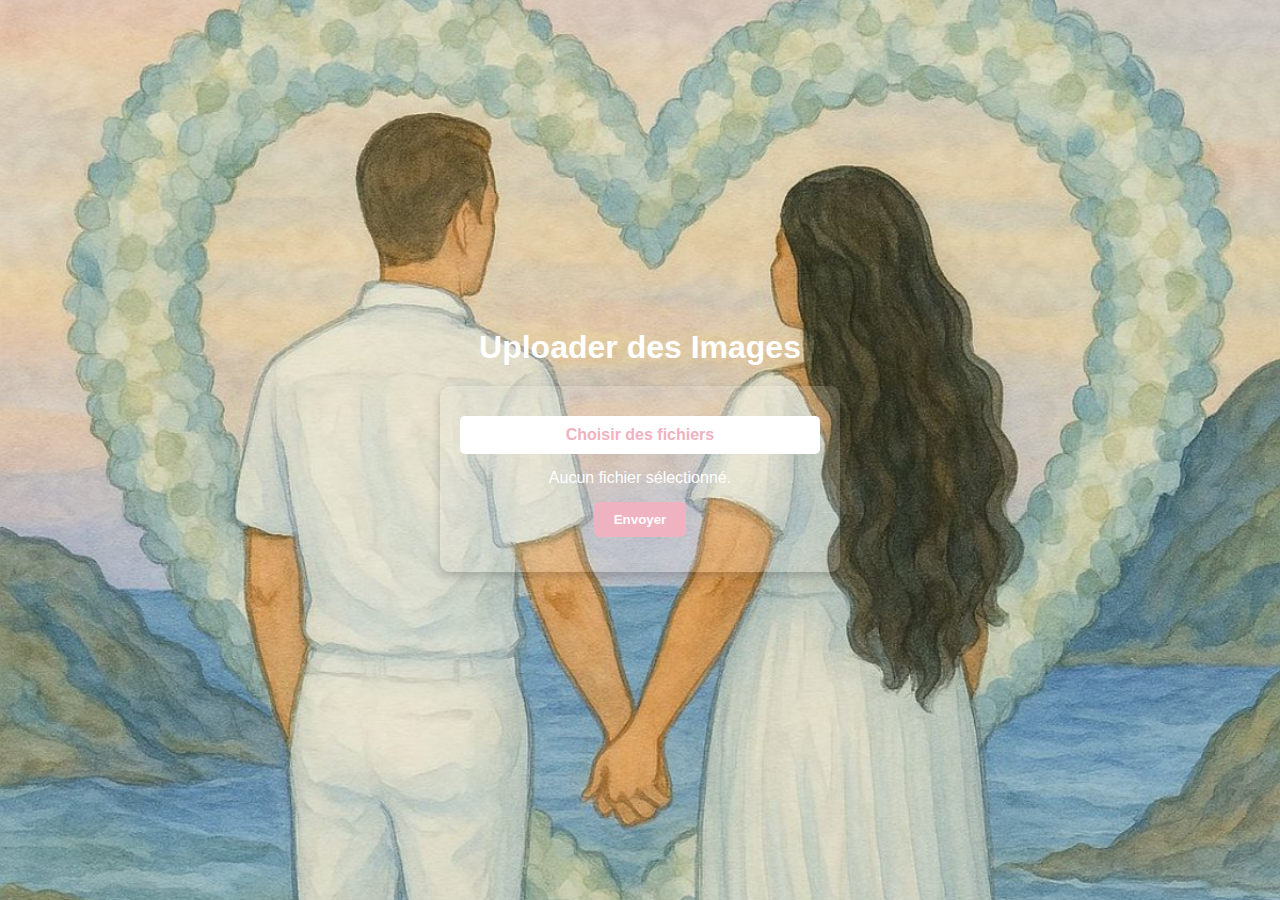
==== album.html @ d1a6a1dc "add recap" ====
<!DOCTYPE html>
<html lang="fr">
<head>
  <meta charset="UTF-8">
  <meta name="viewport" content="width=device-width, initial-scale=1.0">
  <title>Upload d'Images</title>
  <style>
    * {
      margin: 0;
      padding: 0;
      box-sizing: border-box;
    }

    body {
      font-family: Arial, sans-serif;
      color: white;
      display: flex;
      flex-direction: column;
      justify-content: center;
      align-items: center;
      height: 100vh;
      background: url('/img/previewES.jpg') no-repeat center center fixed;
      background-size: cover;
      text-align: center;
    }

    .container {
      background: rgba(255, 250, 244, 0.16); /* Fond semi-transparent pour mieux voir le texte */
      padding: 20px;
      border-radius: 10px;
      width: 80%;
      max-width: 400px;
      box-shadow: 0px 4px 10px rgba(0, 0, 0, 0.2);
    }

    h1 {
      font-size: 2rem;
      margin-bottom: 20px;
    }

    input[type="file"] {
      display: none;
    }

    .upload-label {
      display: block;
      background: white;
      color: #efb2c1;
      padding: 10px 20px;
      border-radius: 5px;
      cursor: pointer;
      font-weight: bold;
      margin-top: 10px;
      text-align: center;
    }

    .status {
      margin-top: 15px;
      font-size: 1rem;
    }

    .btn {
      margin-top: 15px;
      background: #efb2c1;
      color: white;
      padding: 10px 20px;
      border: none;
      border-radius: 5px;
      cursor: pointer;
      font-weight: bold;
    }

    .btn:hover {
      background: #e39fb0;
    }

    @media (max-width: 600px) {
      body {
        font-size: 14px; /* Ajuste la taille de la police sur les petits écrans */
      }

      .container {
        width: 90%;
        padding: 15px;
      }

      .upload-label {
        font-size: 0.9rem;
      }

      .btn {
        font-size: 0.9rem;
      }
    }
  </style>
</head>
<body>
<h1>Uploader des Images</h1>
<div class="container">
  <label for="fileInput" class="upload-label">Choisir des fichiers</label>
  <input type="file" id="fileInput" multiple>
  <p class="status" id="fileCount">Aucun fichier sélectionné.</p>
  <button class="btn" onclick="uploadFiles()">Envoyer</button>
  <p class="status" id="status"></p>
</div>

<script>
  const fileInput = document.getElementById('fileInput');
  const fileCount = document.getElementById('fileCount');
  const status = document.getElementById('status');

  fileInput.addEventListener('change', () => {
    const count = fileInput.files.length;
    fileCount.innerText = count > 0 ? `${count} fichier(s) sélectionné(s).` : "Aucun fichier sélectionné.";
  });

  async function uploadFiles() {
    if (!fileInput.files.length) {
      status.innerText = "❌ Veuillez sélectionner des fichiers.";
      return;
    }

    status.innerText = "⏳ Envoi en cours...";
    let erreurs = 0;

    for (let file of fileInput.files) {
      const success = await uploadFile(file);
      if (!success) erreurs++;
    }

    if (erreurs > 0) {
      status.innerText = `⚠️ ${erreurs} fichier(s) n'ont pas été envoyés.`;
    } else {
      status.innerText = "✅ Tous les fichiers ont été envoyés !";
    }
  }

  async function uploadFile(file) {
    return new Promise((resolve) => {
      const reader = new FileReader();
      reader.readAsDataURL(file);
      reader.onloadend = async function () {
        const base64 = reader.result.split(",")[1];

        const formData = new URLSearchParams();
        formData.append("file", base64);
        formData.append("fileName", file.name);
        formData.append("mimeType", file.type);

        try {
          const response = await fetch("https://script.google.com/macros/s/AKfycbyN4EZq67WECx6qBJSUHUk0v5suBPVAH7eHgrnJatzqQQK18UV0Hys5fkDuJ5WOJCY/exec", {
            method: "POST",
            body: formData,
            headers: { "Content-Type": "application/x-www-form-urlencoded" }
          });

          const result = await response.text();
          console.log("Réponse serveur:", result);

          if (!result.includes("Fichier uploadé avec succès")) {
            console.error("Erreur d'upload :", result);
            resolve(false);
          } else {
            resolve(true);
          }
        } catch (error) {
          console.error("Erreur de connexion :", error);
          resolve(false);
        }
      };
    });
  }
</script>
</body>
</html>
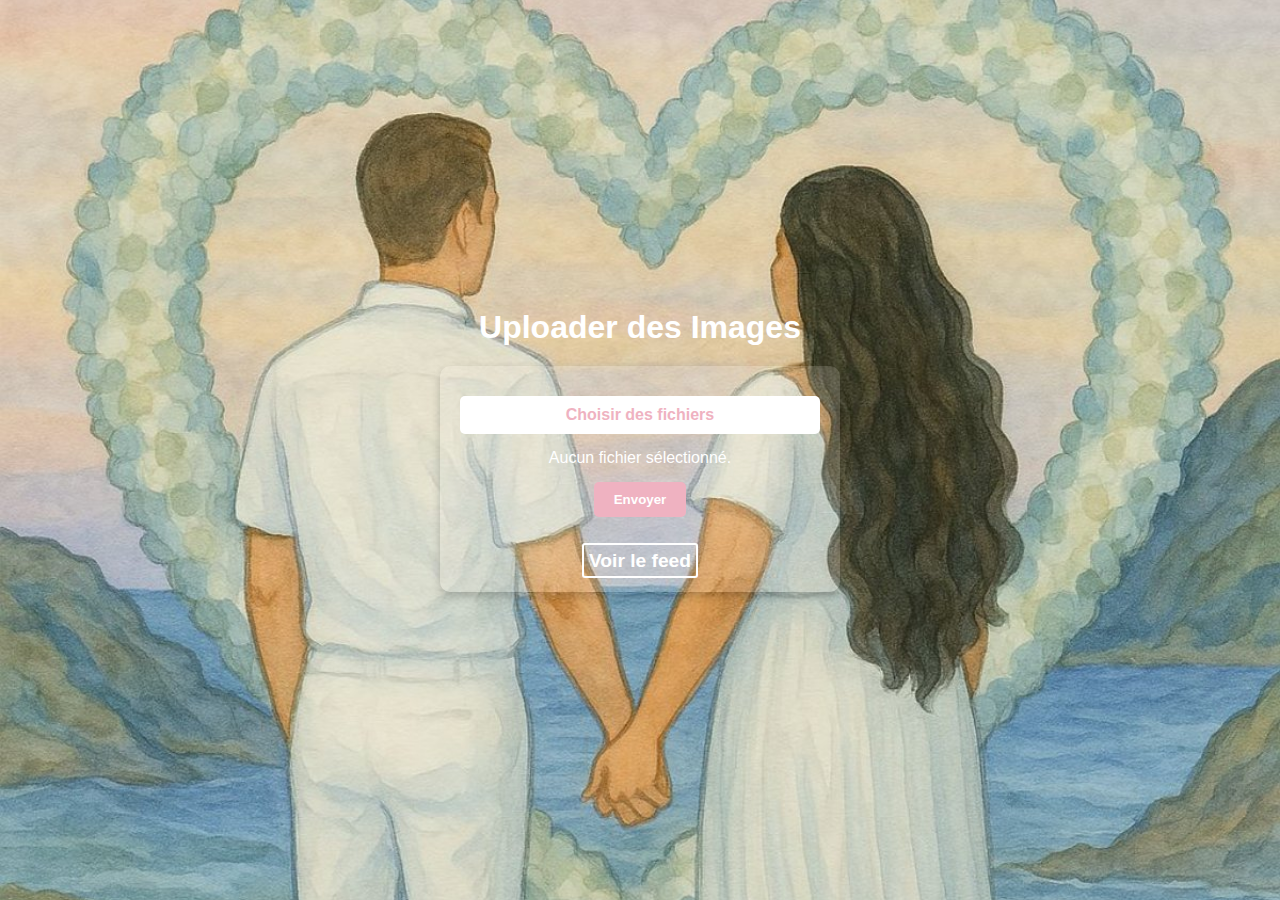
==== commit 7e160d01: "add recap" ====
--- a/album.html
+++ b/album.html
@@ -92,16 +92,29 @@
         font-size: 0.9rem;
       }
     }
+
+    a{
+      padding: 5px;
+      border-radius: 3px;
+      color: white;
+      text-decoration: none;
+      font-size: 1.2rem;
+      font-weight: bold;
+      border: 2px solid #ffffff;
+
+    }
   </style>
 </head>
 <body>
 <h1>Uploader des Images</h1>
 <div class="container">
   <label for="fileInput" class="upload-label">Choisir des fichiers</label>
-  <input type="file" id="fileInput" multiple>
+  <input type="file" id="fileInput" multiple accept="image/*">
   <p class="status" id="fileCount">Aucun fichier sélectionné.</p>
   <button class="btn" onclick="uploadFiles()">Envoyer</button>
   <p class="status" id="status"></p>
+  <br>
+  <a  href="/feed.html">Voir le feed</a>
 </div>
 
 <script>
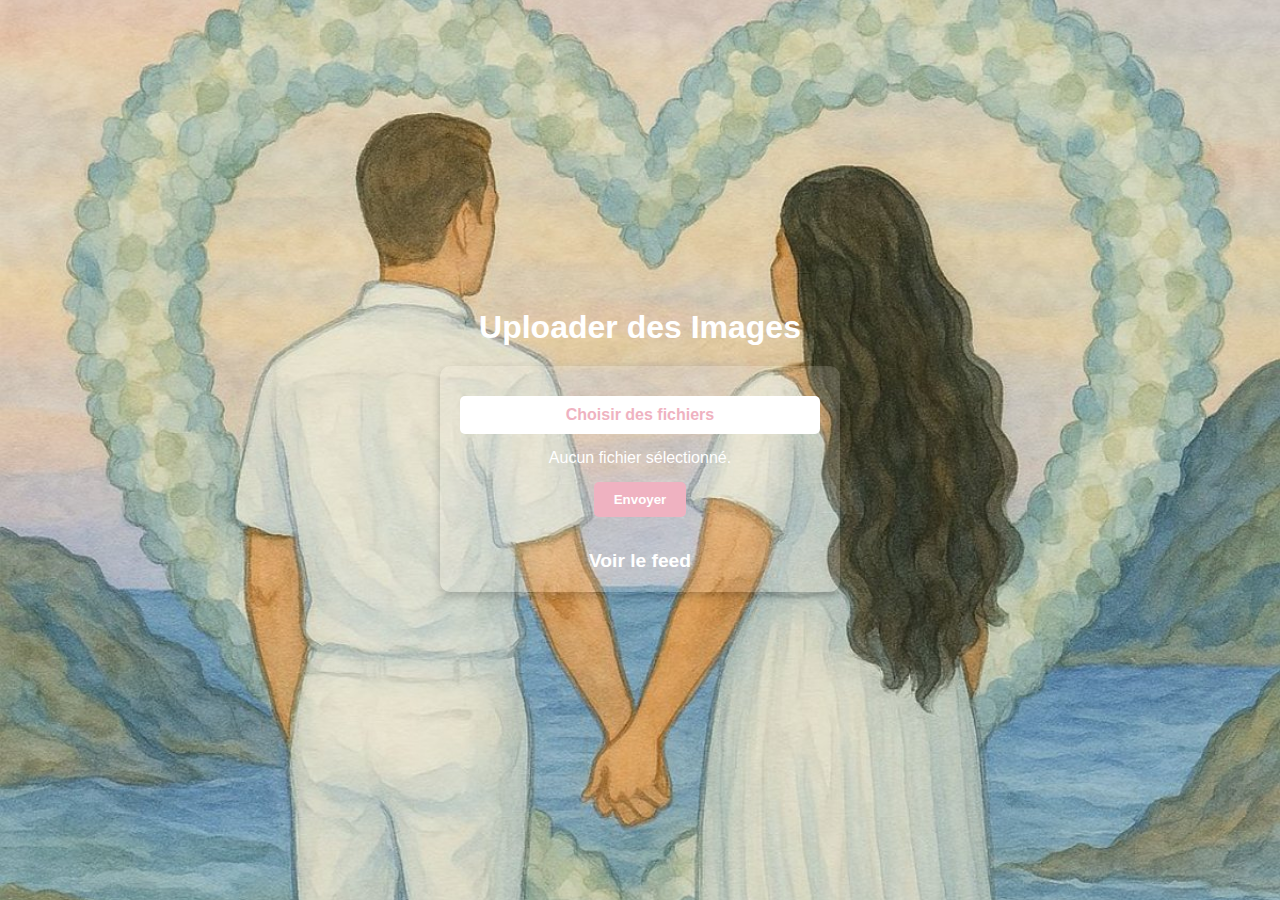
==== commit fc3473df: "add recap" ====
--- a/album.html
+++ b/album.html
@@ -100,8 +100,7 @@
       text-decoration: none;
       font-size: 1.2rem;
       font-weight: bold;
-      border: 2px solid #ffffff;
-
+      text-decoration: 1px white;
     }
   </style>
 </head>
